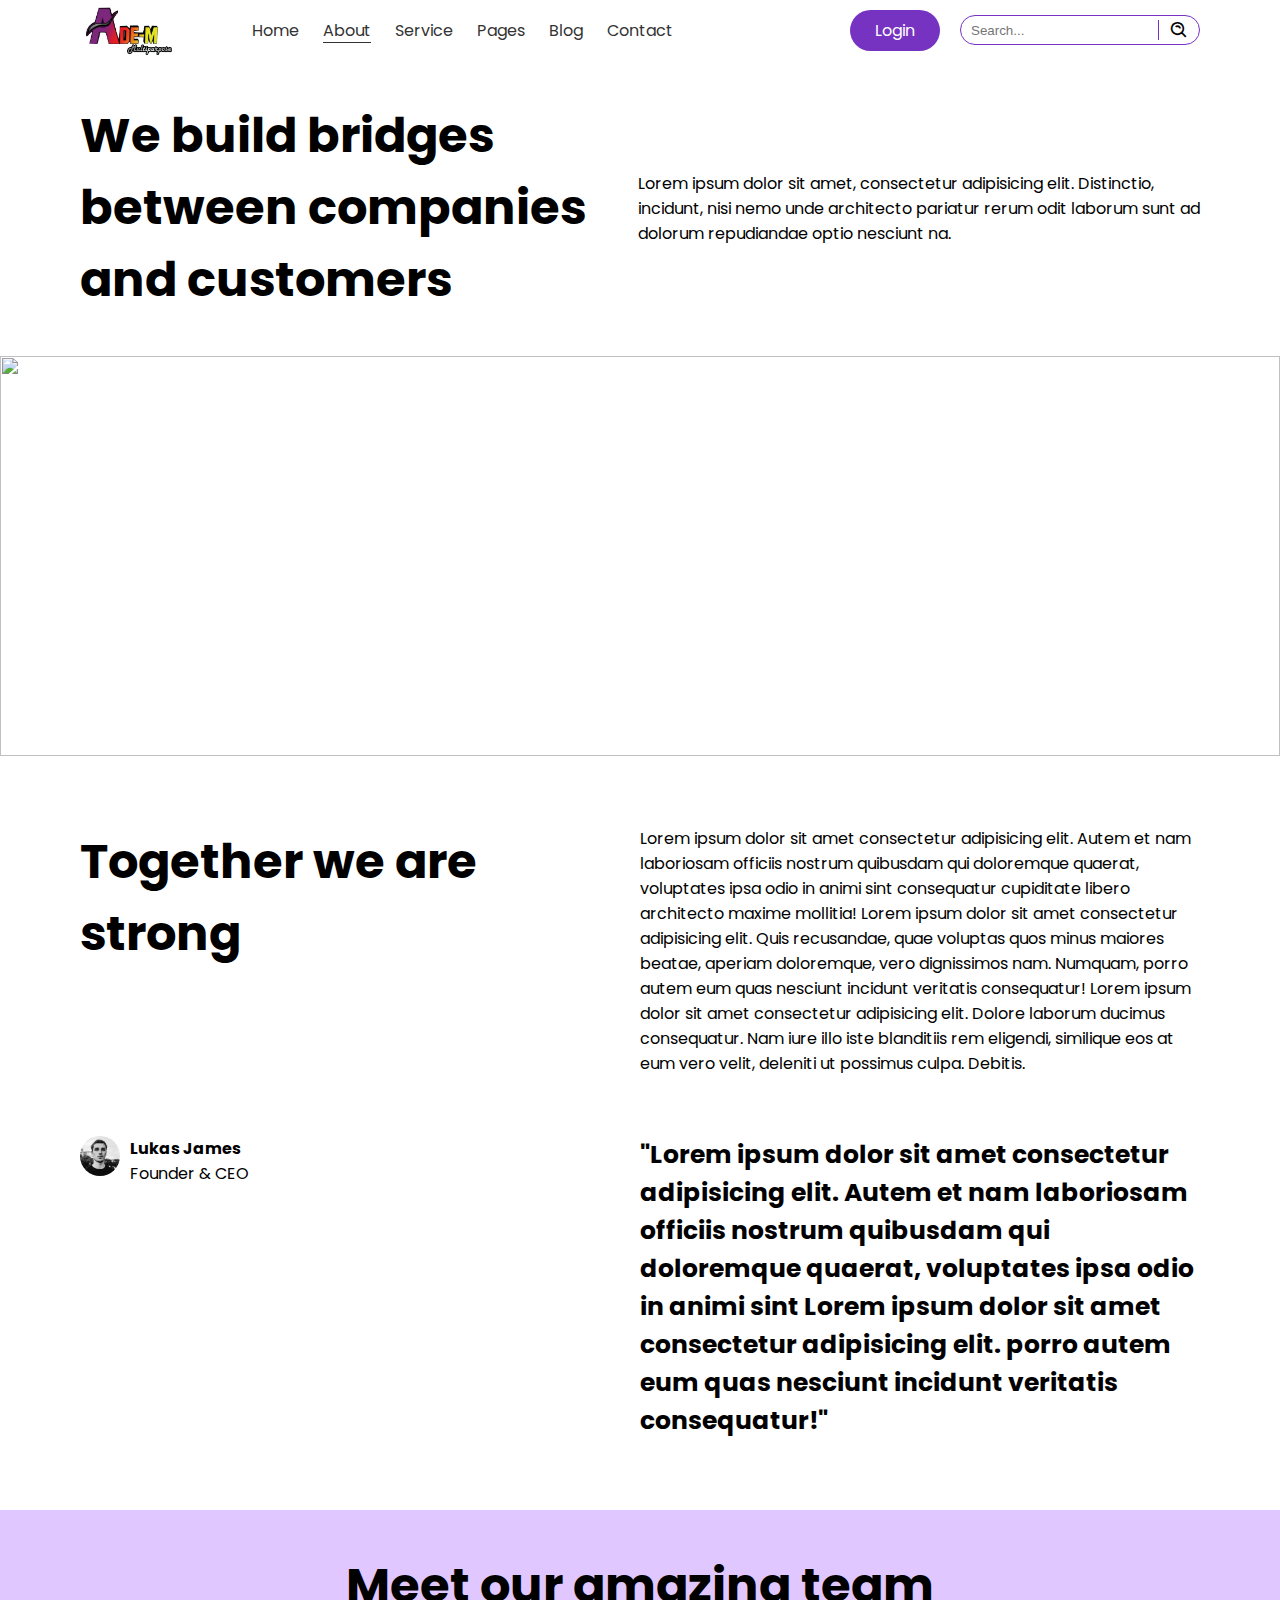
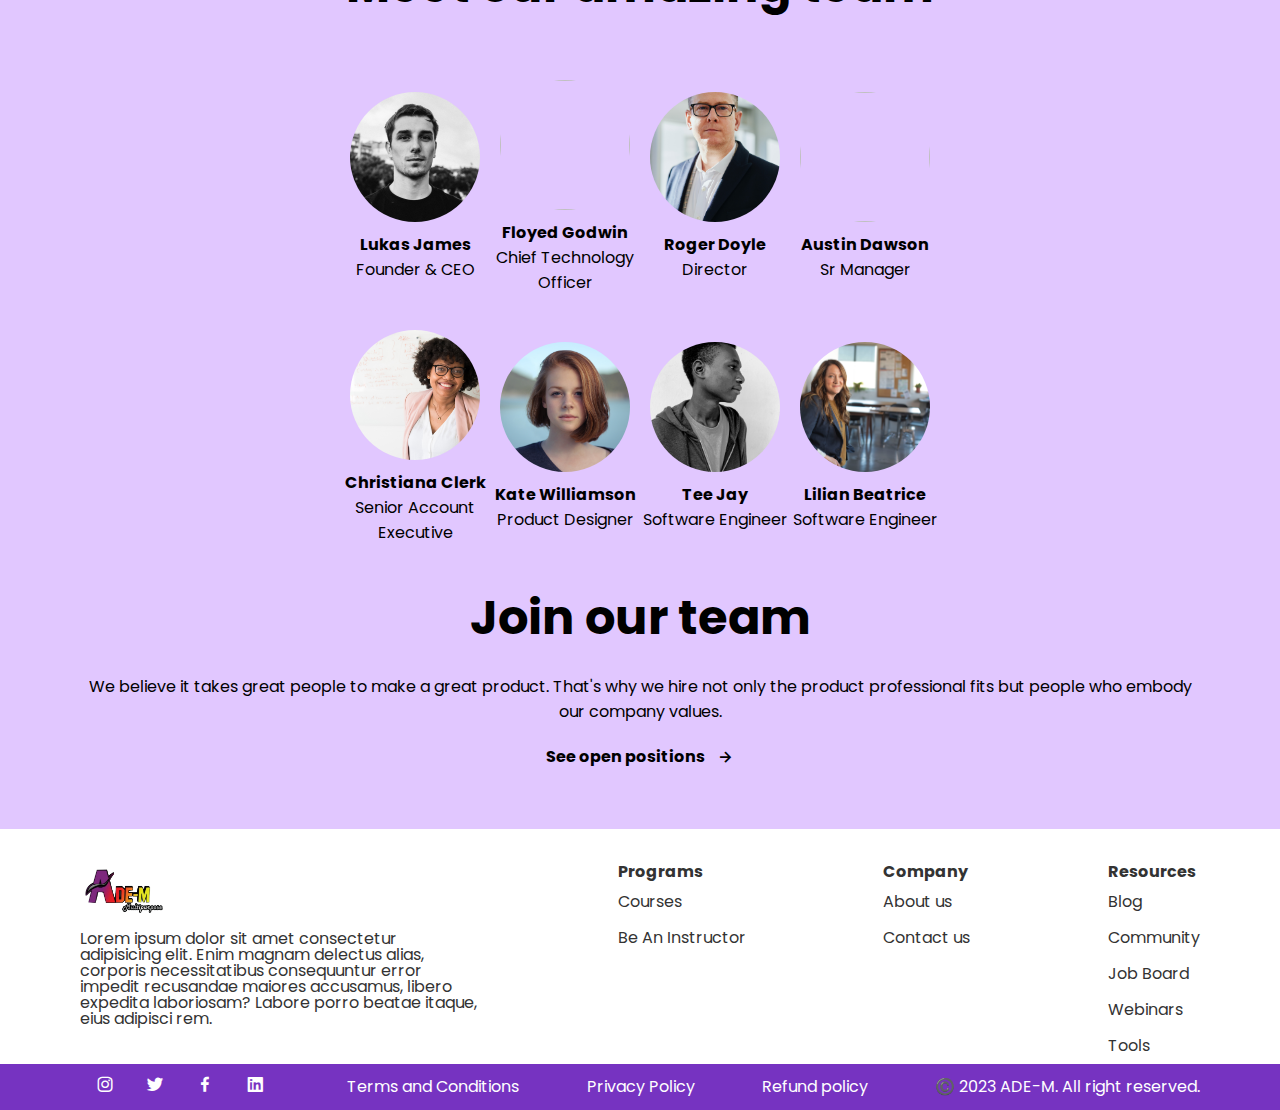
==== about.html @ df2fe331 "Add files via upload" ====
<!DOCTYPE html>
<html lang="en">
<head>
    <meta charset="UTF-8">
    <meta name="viewport" content="width=device-width, initial-scale=1.0">
    <title>About</title>
    <link rel="stylesheet" href="about.css">
    <link href='https://unpkg.com/boxicons@2.1.4/css/boxicons.min.css' rel='stylesheet'>
</head>
<body>
    
    

    <!-- ============= HEADER ================ -->

    <header class="header" id="header">
        <div class="header__container">
            <div class="header__logo">
                <img src="img/logo.jpg" alt="">
            </div>
    
            <nav class="header__nav__container header__nav">
                <ul class="header__nav__list">
                    <li class="header__nav__link"><a href="#">Home</a></li>
                    <li class="header__nav__link"><a class="active" href="about.html">About</a></li>
                    <li class="header__nav__link"><a href="#">Service</a></li>
                    <li class="header__nav__link"><a href="#">Pages</a></li>
                    <li class="header__nav__link"><a href="#">Blog</a></li>
                    <li class="header__nav__link"><a href="contact.html">Contact</a></li>
                </ul>

                
                <a href="#" class="header__nav__btn">
                    Login
                </a>
            </nav>
    
            
                
            <a href="#" class="header__btn">
                Login
            </a>

            <div class="header__search-bar">
                <input type="text" placeholder="Search...">
                <i class='bx bx-search-alt'></i>
            </div>

            <div class="header__toggle">
                <i class='bx bx-menu'></i>
            </div>
        </div>
    </header>


    <!-- ====================== Heading ====================== -->

    <div class="heading">
        <div class="heading__container">
            <div class="heading__content">
                <h2>We build bridges between companies and customers</h2>

                <p>Lorem ipsum dolor sit amet, consectetur adipisicing elit. Distinctio,
                     incidunt, nisi nemo unde 
                    architecto pariatur rerum odit laborum sunt ad dolorum repudiandae
                     optio nesciunt na.
                </p>
            </div>

            <div class="heading__img">
                <img src="img/about-cover.jpg" alt="">
            </div>
        </div>
    </div>


    <!-- ========================= SPEECH ===================== -->

    <div class="speech">
        <div class="speech__container">
            <div class="speech__content">
                <div class="speech__content__grid">
                    <h2>Together we are strong</h2>

                    <p>Lorem ipsum dolor sit amet consectetur adipisicing elit.
                        Autem et nam laboriosam officiis nostrum quibusdam qui doloremque quaerat,
                        voluptates ipsa odio in animi sint
                        consequatur cupiditate libero architecto maxime mollitia!
                        Lorem ipsum dolor sit amet consectetur adipisicing elit.
                        Quis recusandae, quae voluptas quos minus maiores beatae, aperiam doloremque,
                        vero dignissimos nam. Numquam,
                        porro autem eum quas nesciunt incidunt veritatis consequatur!
                        Lorem ipsum dolor sit amet consectetur adipisicing elit.
                         Dolore laborum ducimus consequatur. Nam iure illo iste blanditiis
                          rem eligendi, similique eos at eum vero velit,
                         deleniti ut possimus culpa. Debitis.
                    </p>
                </div>

                <div class="speech__content__grid">
                    <div class="speech__content__ceo__profile">
                        <div class="speech__content__ceo__profile__pic">
                            <img src="img/lukas.jpg" alt="">
                        </div>

                        <div class="speech__content__ceo__profile__info">
                            <h4>Lukas James</h4>
                            <p>Founder & CEO</p>
                        </div>
                    </div>

                    <h3>"Lorem ipsum dolor sit amet consectetur adipisicing elit.
                        Autem et nam laboriosam officiis nostrum quibusdam qui doloremque quaerat,
                        voluptates ipsa odio in animi sint
                        Lorem ipsum dolor sit amet consectetur adipisicing elit.
                        porro autem eum quas nesciunt incidunt veritatis consequatur!"
                    </h3>
                </div>
            </div>
        </div>
    </div>


    <!-- ======================= TEAM MEMBERS =================== -->

    <div class="team">
        <div class="team__container">
            <div class="team__content">
                <h2>Meet our amazing team</h2>

                <div class="team__card__container">
                    <div class="team__card">
                        <img src="img/lukas.jpg" alt="">
                        <h4>Lukas James</h4>
                        <p>Founder & CEO</p>
                    </div>

                    <div class="team__card">
                        <img src="img/Floyd.jpg" alt="">
                        <h4>Floyed Godwin</h4>
                        <p>Chief Technology Officer</p>
                    </div>

                    <div class="team__card">
                        <img src="img/roger.jpg" alt="">
                        <h4>Roger Doyle</h4>
                        <p>Director</p>
                    </div>

                    <div class="team__card">
                        <img src="img/austin.jpg" alt="">
                        <h4>Austin Dawson</h4>
                        <p>Sr Manager</p>
                    </div>

                    <div class="team__card">
                        <img src="img/christiana.jpg" alt="">
                        <h4>Christiana Clerk</h4>
                        <p>Senior Account Executive</p>
                    </div>

                    <div class="team__card">
                        <img src="img/kate.jpg" alt="">
                        <h4>Kate Williamson</h4>
                        <p>Product Designer</p>
                    </div>

                    <div class="team__card">
                        <img src="img/teejay.jpg" alt="">
                        <h4>Tee Jay</h4>
                        <p>Software Engineer</p>
                    </div>

                    <div class="team__card">
                        <img src="img/lilian.jpg" alt="">
                        <h4>Lilian Beatrice</h4>
                        <p>Software Engineer</p>
                    </div>
                </div>

                <div class="team__join">
                    <div class="team__join__container">
                        <h2>Join our team</h2>

                        <div class="team__join__">
                            <p>We believe it takes great people to make a great
                                product. That's why we hire not only the product professional
                                fits but people who embody our company values.
                            </p>

                            <div class="team_positions">
                                <a href="#">See open positions</a>
                                <i class='bx bx-right-arrow-alt'></i>
                            </div>
                        </div>
                    </div>
                </div>
            </div>
        </div>
    </div>

    

    <!-- =================== FOOTER ==================== -->

    <footer class="footer">
        <div class="footer__container">
            <div class="footer__content">
                <div class="footer__top__nav">
                    <div class="footer__top__nav__motto">
                        <div class="footer__logo">
                            <img src="img/logo.jpg" alt="logo">
                        </div>

                        <p>Lorem ipsum dolor sit amet consectetur adipisicing elit.
                             Enim magnam delectus alias, corporis necessitatibus consequuntur
                              error impedit recusandae maiores accusamus,
                             libero expedita laboriosam? Labore porro beatae itaque,
                              eius adipisci rem.
                        </p>
                    </div>
            
                    <div class="footer__top__nav__Programs footer__links">
                        <h4>Programs</h4>
                        <a href="#">Courses</a>
                        <a href="#">Be An Instructor</a>
                    </div>
            
                    <div class="footer__top__nav__Company footer__links">
                        <h4>Company</h4>
                        <a href="#">About us</a>
                        <a href="#">Contact us</a>
                    </div>
            
                    <div class="footer__top__nav__Resources footer__links">
                        <h4>Resources</h4>
                        <a href="#">Blog</a>
                        <a href="#">Community</a>
                        <a href="#">Job Board</a>
                        <a href="#">Webinars</a>
                        <a href="#">Tools</a>
                    </div>
                </div>
        
                <div class="footer__bottom__nav">
                    <div class="footer__bottom__nav__socials">
                        <a href="#"><i class='bx bxl-instagram'></i></a>
                        <a href="#"><i class='bx bxl-twitter'></i></a>
                        <a href="#"><i class='bx bxl-facebook' ></i></a>
                        <a href="#"><i class='bx bxl-linkedin-square' ></i></a>
                    </div>
        
                    <a href="#">Terms and Conditions</a>
                    <a href="#">Privacy Policy</a>
                    <a href="#">Refund policy</a>
                    <a href="#">©️ 2023 ADE-M. All right reserved.</a>
                </div>
            </div>
        </div>
    </footer>



    <!-- ======================== TO TOP BUTTON ====================== -->

    <a href="#header" class="home__to__top__button">
        <i class='bx bx-up-arrow-alt'></i>
    </a>


    <script src="script.js"></script>
</body>
</html>
---- about.css ----
@import url('https://fonts.googleapis.com/css2?family=Montserrat:ital,wght@0,200;1,300;1,400;1,500&family=Poppins:wght@100;200;300;400;500&display=swap');

*{
    margin: 0;
    padding: 0;
    box-sizing: border-box;
}

html{
    scroll-behavior: smooth;
}

:root{
    --header-height: 3.5rem;

    --first-color: hsl(268, 58%, 48%);
    --first-color-alt: hsl(268, 100%, 89%);
    --white-color: #fff;
    --black-color: #333;

    --body-font: "poppins", sans-seriff;

    --font-medium: 500;
    --font-semi-bold: 600;
    --font-bold: 700;

    --z-tooltip: 10;
    --z-fixed: 100;

    --container-padding: 0 80px;
    --second-container-padding: 40px 80px;

    --flex__gap: 30px;
    --second-flex__gap: 100px;
}

.bx{
    font-size: 20px;
}

h1{
    font-size: 50px;
}
h2{
    font-size: 48px;
}
h3{
    font-size: 25px;
}
h4{
    color: var(--second-color);
}


/* =================== Responsive Typography =============== */

@media screen and (min-width: 1152px){
    :root{
        --biggest-font-size: 4rem;
        --h3-font-size: 1.125rem;
        --normal-font-size: 1rem;
        --small-font-size: .875rem;
    }
}

@media screen and (max-width: 1100px){
    :root{
        --container-padding: 0 40px;
        --second-container-padding: 30px 40px;
        --flex__gap: 25px;
    }
    a,p{
        font-size: 13px;
    }

    h1{
        font-size: 40px;
    }
    h2{
        font-size: 35px;
    }
    h3{
        font-size: 21.5px;
    }
}

@media screen and (max-width: 900px){
    :root{
        --container-padding: 0 25px;
        --second-container-padding: 20px 25px;
        --flex__gap: 15px;
    }

    h1{
        font-size: 30px;
    }
    h2{
        font-size: 30px;
    }
}

@media screen and (max-width: 500px){
    :root{
        --container-padding: 0 10px;
        --second-container-padding: 15px 10px;
    }
}

body{
    font-family: var(--body-font);
    font-size: var(--normal-font-size);
    /* font-weight: var(--font-medium); */
    scroll-behavior: smooth;
    background: var(--second-color-alt);
    color: var(--second-text-color);
}

ul{
    list-style: none;
}

a{
    text-decoration: none;
}

img{
    display: block;
    max-width: 100%;
    height: auto;
}

.container{
    max-width: 1120px;
    margin-inline: 1.5rem;
}

.main{
    overflow: hidden;
}


/* ============== HEADER ================  */

.header{
    height: 60px;
    box-shadow: 0 0 20px rgba(0, 0, 0, .2);
    z-index: 100;
    background: var(--white-color);
}

.header__logo{
    width: 100px;
}

.header__container{
    display: flex;
    align-items: center;
    height: 100%;
    width: 100%;
    padding: var(--container-padding);
}

.header__nav__container{
    margin-right: auto;
    margin-left: 60px;
}

.header__nav__btn{
    color: #fff;
    background: var(--first-color);
    padding: 8px 25px;
    border-radius: 50px;
    display: none;
}

.header__nav__list{
    display: flex;
    justify-content: center;
    align-items: center;
}

.header__nav__link a{
    margin: 0 12px;
    transition: 1s;
    color: var(--black-color);
}

.header__nav__link a:hover{
    border-bottom: 1px solid var(--black-color);
}

.header__nav__link a.active{
    border-bottom: 1px solid var(--black-color);
}

.header__btn{
    margin-right: 20px;
    color: #fff;
    background: var(--first-color);
    padding: 8px 25px;
    border-radius: 50px;
}

.header__btn:hover{
    background: transparent;
    color: var(--black-color);
    border: 1px solid var(--first-color);
}

.header__search-bar{
    border: 1px solid var(--first-color);
    height: 30px;
    border-radius: 50px;
    display: flex;
    align-items: center;
    justify-content: center;
    overflow: hidden;
}

.header__search-bar input{
    outline: none;
    border: none;
    padding: 0 10px;
    background: transparent;
}

.header__search-bar .bx{
    border-left: 1px solid var(--first-color);
    padding: 0 10px;
    cursor: pointer;
}

.header__toggle{
    display: none;
}

@media screen and (max-width: 850px){
    .header__nav__container{
        margin-left: 20px;
    }
    .header__nav__link a{
        margin: 0 8px;
    }
}

@media screen and (max-width: 780px){

    .header{
        height: 45px;
    }

    .header__logo{
        margin-right: auto;
        width: 80px;
    }

    .header__nav__container{
        position: absolute;
        height: 70%;
        width: 300px;
        background: var(--first-color);
        right: 0;
        top: 40px;
        margin-left: 0;
        padding: 20px;
        display: flex;
        flex-direction: column;
        align-items: center;
        display: none;
        z-index: 90;
    }

    .header__nav__list{
        display: flex;
        flex-direction: column;
        align-items: center;
        justify-content: baseline;
    }

    .header__nav__btn{
        display: flex;
        border: 1px solid #fff;
        margin-top: 20px;
    }

    .header__nav__btn:hover{
        background: #fff;
        color: var(--black-color);
    }

    .header__nav__link{
        margin: 10px 0;
    }

    .header__nav__list a{
        color: #fff;
    }

    .header__btn{
        display: none;
    }

    .header__search-bar{
        border: none;
    }

    .header__search-bar input{
        display: none;
    }

    .header__search-bar .bx{
        border-left: none;
    }

    .header__toggle{
        display: flex;
        margin-left: 10px;
    }
}

@media screen and (max-width: 500px){
    .header__nav__container{
        height: 90%;
        width: 100%;
    }
}



/* ======================== HEADING ====================== */

.heading{
    background: var(--white-color);
}

.heading__content{
    padding: var(--second-container-padding);
    display: flex;
    justify-content: space-between;
    align-items: center;
    column-gap: var(--flex__gap);
}

.heading__img{
    height: 400px;
    width: 100%;
}

.heading__img img{
    height: 100%;
    width: 100%;
    object-fit: cover;
    object-position: center;
}


@media screen and (max-width: 700px){
    
    .heading__img{
        height: 250px;
    }
}

@media screen and (max-width: 600px){
    
    .heading__content{
        flex-direction: column;
    }

    .heading__content p{
        margin: 15px 0;
    }
}



/* ==================== SPEECH ==================== */

.speech{
    background: var(--white-color);
}

.speech__container{
    padding: var(--second-container-padding);
}

.speech__content__grid{
    display: grid;
    grid-template-columns: repeat(2, 1fr);
    padding: 30px 0;
}

.speech__content__ceo__profile{
    display: flex;
}

.speech__content__ceo__profile__pic{
    width: 40px;
    height: 40px;
    border-radius: 50%;
    overflow: hidden;
    margin-right: 10px;
}

.speech__content__ceo__profile__pic img{
    height: 100%;
    width: 100%;
    object-fit: cover;
    object-position: center;
}


@media screen and (max-width: 400px){

    .speech__content__grid{
        grid-template-columns: repeat(1, 1fr);
    }

    .speech__content__grid p, 
    .speech__content__grid h3{
        margin: 10px 0;
    }
}


/* <!-- ======================= TEAM MEMBERS =================== --> */

.team__container{
    padding: var(--second-container-padding);
    text-align: center;
    background: var(--first-color-alt);
}

.team__content{
    display: flex;
    flex-direction: column;
    align-items: center;
    justify-content: center;
    width: 100%;
}

.team__content h2{
    margin-bottom: 20px;
}

.team__card__container{
    display: grid;
    grid-template-columns: repeat(4, 1fr);
    padding: 20px 0;
    justify-content: center;
    align-items: center;
}

.team__card{
    width: 150px;
    height: 250px;
    text-align: center;
    display: flex;
    justify-content: center;
    align-items: center;
    flex-direction: column;
}

.team__card img{
    height: 130px;
    width: 130px;
    border-radius: 50%;
    margin-bottom: 10px;
    object-fit: cover;
    object-position: center;
}

.team_positions{
    display: flex;
    justify-content: center;
    align-items: center;
    margin: 20px 0;
}

.team_positions a{
    border-bottom: 1px solid var(--second-text-color);
    color: var(--second-text-color);
    font-weight: bold;
}

.team_positions i{
    color: var(--second-color);
    margin-left: 10px;
}


@media screen and (max-width: 600px){

    .team__card__container{
        grid-template-columns: repeat(2, 1fr);
    }

    .team__card img{
        width: 100px;
        height: 100px;
    }
}



/* ////////////////////// FOOTER /////////////////// */


.footer__container{
    background: var(--white-color);
    width: 100%;
    height: 100%;
    margin-top: 30px;
}

.footer__top__nav{
    width: 100%;
    display: flex;
    justify-content: space-between;
    background: var(--white-color);
    align-items: flex-start;
    color: var(--black-color);
    padding-top: 20px;
    padding-bottom: 20px;
    padding: var(--container-padding);
}

.footer__logo{
    width: 90px;
}

.footer__top__nav__motto{
    width: 400px;
}

.footer__top__nav p, .footer__top__nav a{
    line-height: 1;
    margin: 10px 0;
    color: var(--black-color);
}

.footer__links{
    display: flex;
    flex-direction: column;
    justify-content: center;
}
.footer__bottom__nav{
    width: 100%;
    display: flex;
    justify-content: space-between;
    background: var(--first-color);
    align-items: flex-start;
    padding: var(--container-padding);
    padding-top: 10px;
    padding-bottom: 10px;
}
.footer__bottom__nav a{
    color: var(--white-color);
}

.footer__bottom__nav a:hover{
    border-bottom: 1px solid var(--white-color);
}

.footer__bottom__nav__socials{
    display: flex;
    justify-content: center;
    align-items: center;
}
.footer__bottom__nav__socials a{
    margin: 0 15px;
}


@media screen and (max-width: 750px){


    .footer__top__nav{
        flex-direction: column;
    }

    .footer__top__nav__motto{
        width: 90%;
    }

    .footer__links{
        margin: 15px 0;
    }

    .footer__bottom__nav{
        flex-direction: column;
        align-items: center;
        justify-content: center;
    }

    .footer__bottom__nav a{
        margin: 10px 0;
    }

    .footer__bottom__nav__socials i{
        margin: 0 10px;
    }
}


/* <!-- ======================== TO TOP BUTTON ====================== --> */


.home__to__top__button{
    padding: 30px;
    position: fixed;
    right: 20px;
    top: 600px;
    background: var(--first-color);
    border: 2px solid var(--white-color);
    border-radius: 50%;
    box-shadow: 0 0 10px rgba(0, 0, 0, .1);
    color: var(--white-color);
    z-index: 150;
    display: none;
}


@media screen and (max-width: 500px){


    .home__to__top__button{
        padding: 25px;
    }
}
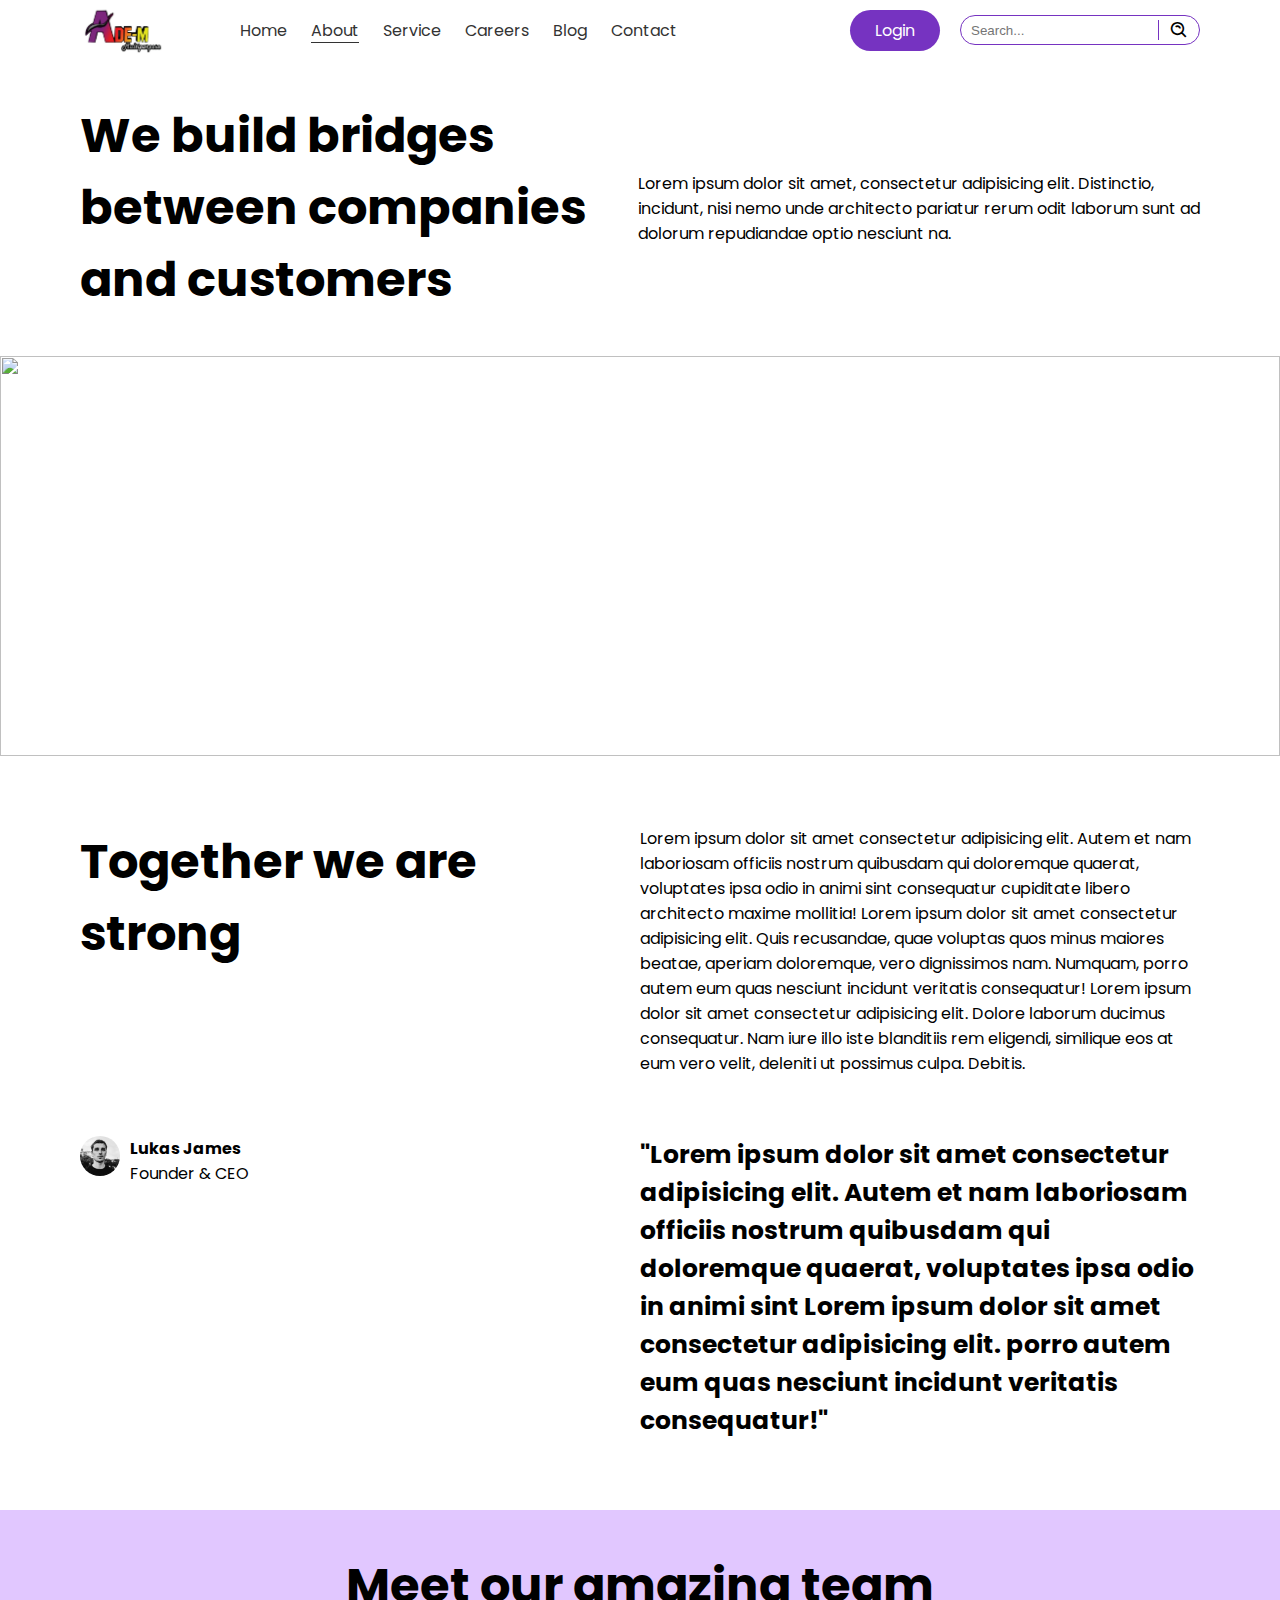
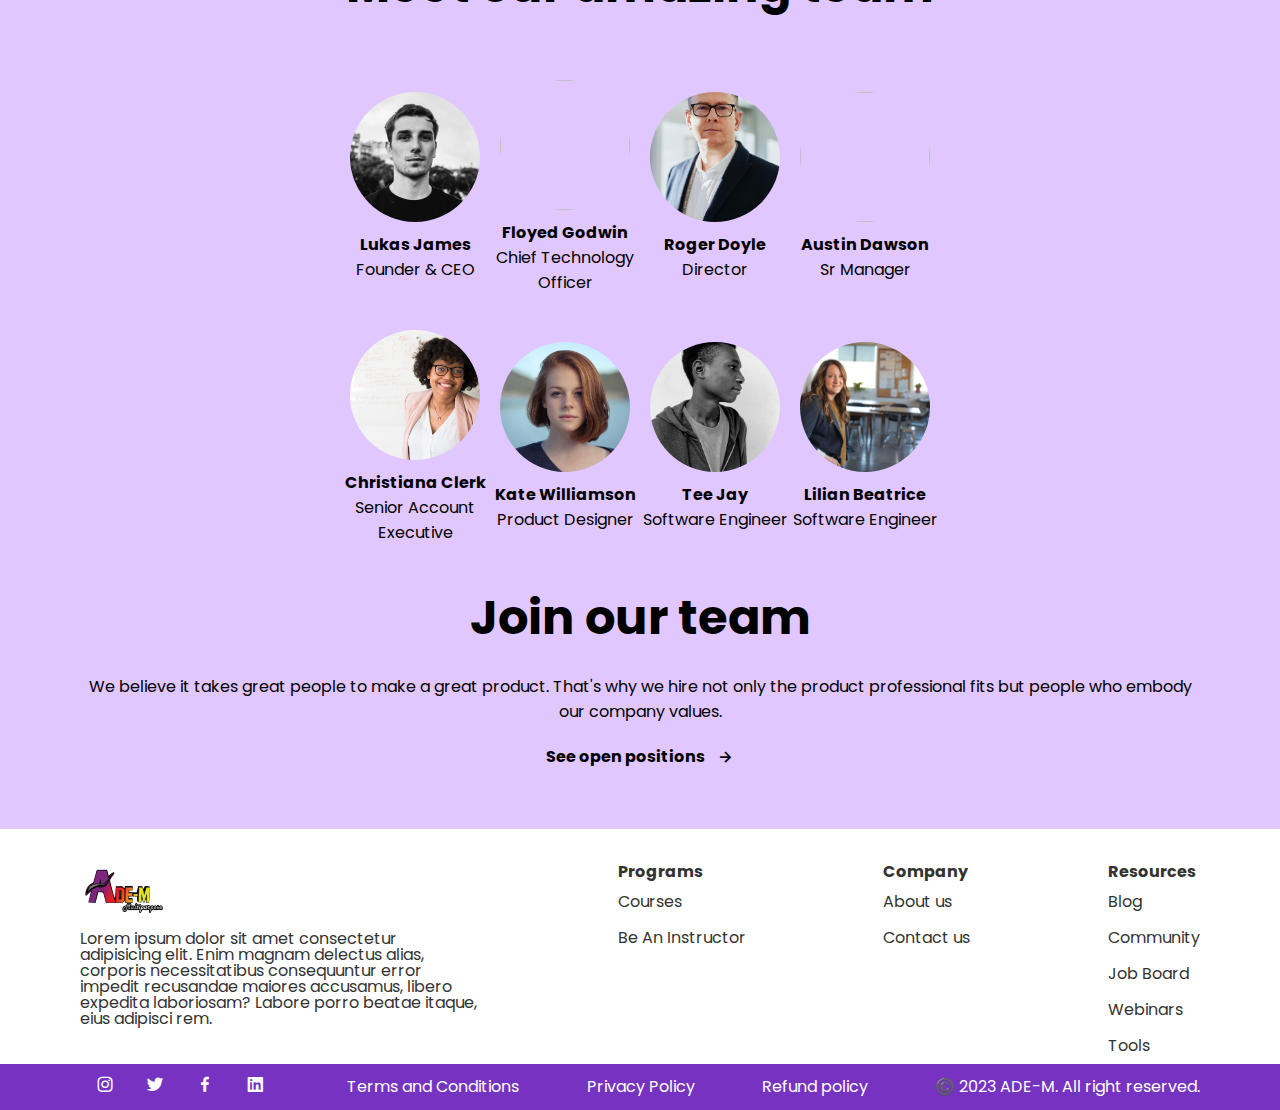
==== commit b6f377ae: "Add files via upload" ====
--- a/about.html
+++ b/about.html
@@ -21,10 +21,10 @@
     
             <nav class="header__nav__container header__nav">
                 <ul class="header__nav__list">
-                    <li class="header__nav__link"><a href="#">Home</a></li>
+                    <li class="header__nav__link"><a href="index.html">Home</a></li>
                     <li class="header__nav__link"><a class="active" href="about.html">About</a></li>
-                    <li class="header__nav__link"><a href="#">Service</a></li>
-                    <li class="header__nav__link"><a href="#">Pages</a></li>
+                    <li class="header__nav__link"><a href="service.html">Service</a></li>
+                    <li class="header__nav__link"><a href="#">Careers</a></li>
                     <li class="header__nav__link"><a href="#">Blog</a></li>
                     <li class="header__nav__link"><a href="contact.html">Contact</a></li>
                 </ul>
--- a/about.css
+++ b/about.css
@@ -149,7 +149,7 @@
 }
 
 .header__logo{
-    width: 100px;
+    width: 88px;
 }
 
 .header__container{
@@ -251,7 +251,7 @@
 
     .header__logo{
         margin-right: auto;
-        width: 80px;
+        width: 66px;
     }
 
     .header__nav__container{
